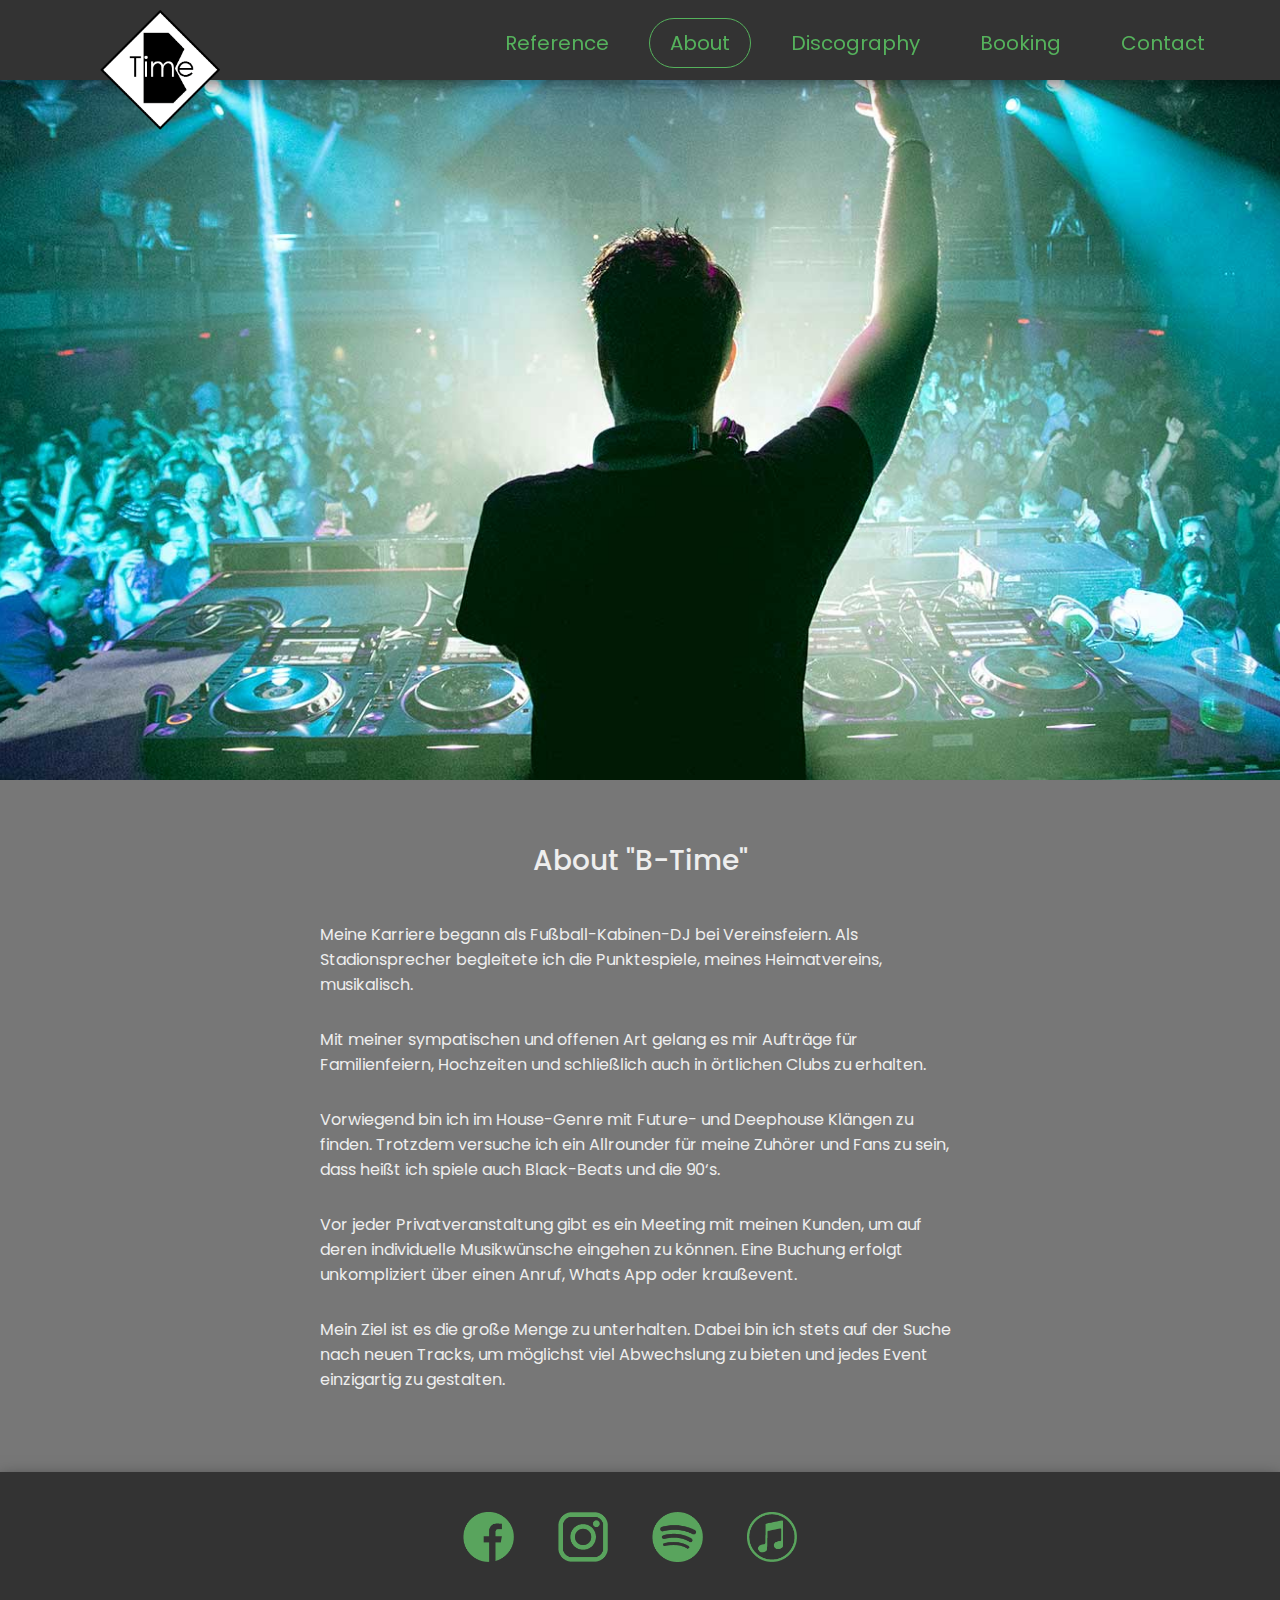
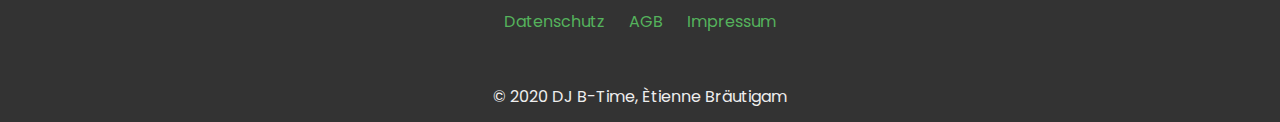
==== about.html @ 477f8efe "Add files via upload" ====
<!doctype html>
<html>
<head>
<meta charset="utf-8" name="viewport" content="width=device-width, initial-scale=1.0">
<title>DJ B-Time</title>
<link href="style.css" rel="stylesheet" type="text/css" >
<link rel="preconnect" href="https://fonts.gstatic.com">
<link href="https://fonts.googleapis.com/css2?family=Poppins:wght@200;300;400;500;600&display=swap" rel="stylesheet">
</head>

<body>
	<header>
		<a href="index.html"><img src="Logo/Logo_Final.png" alt="Logo" class="logo"></a>
		<nav class="navbar">
			
			<ul>
				<div class="menu">
				<li><a href="reference.html">Reference</a></li>
				<li><a href="about.html" class="active">About</a></li>
				<li><a href="discography.html">Discography</a></li>
				<li><a href="book.html">Booking</a></li>
				<li><a href="contact.html">Contact</a></li>
				</div>
			</ul>
			<div class="burger">
				<div class="line1"></div>
				<div class="line2"></div>
				<div class="line3"></div>
			</div>
		</nav>
	</header>
	
<main>

<!-- Banner Startseite -->
<div class="container-about">	
	
	<div class="parallax-about">

	</div>	
	
	
</div>
	


	
<!-- kommende Events -->
	<div class="Hauptteil">
			<h2>About "B-Time"</h2>
			<div class="about">
			<p>Meine Karriere begann als Fußball-Kabinen-DJ bei Vereinsfeiern. Als Stadionsprecher begleitete ich die Punktespiele, meines Heimatvereins, musikalisch.</p>
				
			<p>Mit meiner sympatischen und offenen Art gelang es mir Aufträge für Familienfeiern, Hochzeiten und schließlich auch in örtlichen Clubs zu erhalten.</p>
				
			<p>Vorwiegend bin ich im House-Genre mit Future- und Deephouse Klängen zu finden. Trotzdem versuche ich ein Allrounder für meine Zuhörer und Fans
				zu sein, dass heißt ich spiele auch Black-Beats und die 90‘s.</p>
				
			<p>Vor jeder Privatveranstaltung gibt es ein Meeting mit meinen Kunden, um auf deren individuelle Musikwünsche eingehen zu können. Eine Buchung
				erfolgt unkompliziert über einen Anruf, Whats App oder kraußevent.</p>
				
			<p>Mein Ziel ist es die große Menge zu unterhalten. Dabei bin ich stets auf der Suche nach neuen Tracks, um möglichst viel Abwechslung zu bieten und
				jedes Event einzigartig zu gestalten.</p>
		</div>
		
	</div>
</main>	
	
<footer>
<!-- Social Media -->
	<div class="flexbox">
		<div class="social_media">
			<ul>
				<li><a href="#"><img src="socialmedia/Element 6fb.png" alt="Facebook"></a></li>
				<li><a href="#"><img src="socialmedia/Element 7ig.png" alt="Insatgram"></a></li>
				<li><a href="#"><img src="socialmedia/Element 8sp.png" alt="Spotify"></a></li>
				<li><a href="#"><img src="socialmedia/Element 9it.png" alt="iTunes"></a></li>
			</ul>
		</div>


	<!-- Datenschutz etc. -->

		<div class="policy">
			<ul>
				<li><a href="datenschutz.html">Datenschutz</a></li>
				<li><a href="agb.html">AGB</a></li>
				<li><a href="impressum.html">Impressum</a></li>
			</ul>
		</div>
	</div>
	<p class="copyright">© 2020 DJ B-Time, Ètienne Bräutigam</p>
</footer>

<script src="app.js"></script>
</body>
</html>
---- style.css ----
@charset "utf-8";

@import url('https://fonts.googleapis.com/css2?family=Poppins:wght@200;300;400;500;600&display=swap');

* {
	margin: 0px;
	padding: 0px;
}

body {
	font-family: 'Poppins', "sans-serif";
	font-size: 16px;
	font-weight: 400;
	background-color: #777;
	color: #eee;
	width: 100%;
}

/* grüne Schrift aus Logo: #57c61c */

header {
	display: flex;
	flex-direction: row;
	width: 100%;
	height: 60px;
	padding: 10px 100px;
	background-color: #333;
	position: fixed;
	box-shadow: 0px 5px 15px 0px rgba(0,0,0,0.5);
	z-index: 100;
}

.logo {
	height: 120px;
	margin-top: 0px; 
}

.navbar {
	display: flex;
	justify-content: space-around;
	margin-left: 40px;
}

.active {
	padding: 10px 50px;
	border-radius: 30px;
	color: #55b25c;
	border: thin #55b25c solid;
	
}

.navbar li {
	float: right;
	list-style-type: none;
	padding-top: 18px;
	padding-right: 20px;
}

.navbar li a {
	text-decoration: none;
	color: #55b25c;
	font-size: 20px;
	font-weight: 400;
}

.menu {
	display: flex;
	justify-content: space-around;
	width: 30%;
	margin-left: 225px;

}

.menu a {
	padding: 10px 20px;
}

.menu a:hover {
	color: #333;
	background-color: #55b25c;
	transition: 0.4s;
	border-radius: 30px;
}

.burger {
	display: none;
	cursor: pointer;
	margin-top: 10px;
}

.burger div {
	width: 40px;
	height: 2px;
	background-color: #55b25c;
	margin: 8px;
	border: 1px solid #55b25c;
	border-radius: 10px;
	transition: all 0.3s ease;
}

.container {
	max-width: 100%;
	margin: 0 auto;
	background: #777;
	padding: 40px 0px;
}

.parallax {
	background: url("Bilder/mixer-821537_1920_1.jpg") no-repeat center;
	background-size: cover;
	background-attachment: fixed;
	height: 500px;
}

.container-ref {
	max-width: 100%;
	margin: 0 auto;
	background: #777;
	padding: 40px 0px;
}

.parallax-ref {
	background: url("Bilder/vinyl-4722544_19201.jpg") no-repeat center;
	background-size: cover;
	background-attachment: fixed;
	height: 700px;
	margin-top: 40px;
}

.container-about {
	max-width: 100%;
	margin: 0 auto;
	background: #777;
	padding: 40px 0px;
}

.parallax_discography {
	background: url("Bilder/dj-923468_1920_1.jpg") no-repeat center;
	background-size: cover;
	background-attachment: fixed;
	height: 700px;
	margin-top: 40px;
}

.parallax_booking {
	background: url("Bilder/dj-4702977_1920.jpg") no-repeat center;
	background-size: cover;
	background-attachment: fixed;
	height: 700px;
	margin-top: 40px;
}

.parallax-about {
	background: url("Bilder/AdobeStock_285056161.jpeg") no-repeat center;
	background-size: cover;
	background-attachment: fixed;
	height: 700px;
	margin-top: 40px;
}

.Einleitung {
	max-width: 50%;
	padding-top: 150px;
	text-align: left;
	transform: translate(50%,0%);
}

.Einleitung p {
	line-height: 2;
	font-size: 18px;
}

.spalten {
	width: 100%;
	display: flex;
}

.spalte1 {
	margin-right: 30px;
	width: 100%;
}

.spalte2 {
	width: 100%;
}

.tel {
	display:inline;
	margin-left: 495px;
	width: 100%;
}

td a {
	color: #55b25c;
	text-decoration: none;
}

main {
	display: contents;
}

.Hauptteil {
	max-width: 50%;
	padding-top: 20px;
	margin-bottom: 50px;
	margin: 0 auto 40px;
}

.about p {
	margin-bottom: 30px;
}

.about {
	margin-bottom: 80px;
}

.Events_ {
	display: flex;
	text-align: left;
	margin-bottom: 50px;
}

.booking {
	width: 60%;
	margin: 0 auto;
}

.divbooking {
	background-color: #333;
	padding: 30px;
	border-radius: 10px;
	width: 100%;
	margin-left: auto;
	margin-right: auto;
	margin-bottom: 40px;
	display: flex;
	flex-direction: row;
}

.divbooking ul {
	list-style-type: none;
	padding: 20px;
	width: 100%;
	margin: 0 auto;
}

.divbooking h4 {
	margin-bottom: 30px;
	font-weight: 600;
}

.row1 {
	display: flex;
	flex-direction: row;
	margin-right: 20px;
}

.row2 {
	display: flex;
	flex-direction: row;
}

.col-1 {margin-right: 30px;}

.angbotsinhalt li{
	margin-bottom: 20px;
}

.preis {
	color: #55b25c;
	font-size: 20px;
	font-weight: 600;
	margin-top: 40px;
}

table {
	margin-bottom: -30px;
	margin-left: auto;
	margin-right: auto;
}

td {
	padding: 0px 40px 40px 0px;
	vertical-align: text-top;
}

h2 {
	font-size: 28px;
	font-weight: 500;
	text-align: center;
	margin-bottom: 40px;
}

.reference1 {
	display: flex;
	flex-direction: row;
	width: 100%;
}

.reference1 ul {
	list-style-type: square;
	line-height: 30px;
}

.reference1 ul li {
	margin-left: 20px;
}

.genre-list, .location-list {
	margin-right: 70px;
}

h3 {
	margin-bottom: 10px;
	color: #333;
}

.more {
	font-size: 40px;
	text-align: center;
	margin-top: 50px;
	text-decoration: underline;
}

figure {
	max-width: 50%;
	margin-bottom: 50px;
	margin-left: auto;
	margin-right: auto;
	display: flex;
	align-items: center;
	justify-content: center;
}


.button-Start {
	border: 2px #eee solid;
	padding: 10px 50px;
	border-radius: 30px;
	color: #eee;
	text-decoration: none;
	transition: 0.4s;
	font-size: 20px;
	font-weight: 400;

}

.button-Start:hover {
	background-color: #55b25c;
	color: #333;
	border-color: #55b25c;
}


footer {
	background-color: #333;
	box-shadow: 0px 5px 15px 0px rgba(0,0,0,0.5);
	height: 120px;
	margin: 0 auto;
	padding: 40px 0 90px;
}

footer li {
	list-style-type: none;
	display: inline-block;
}

footer li a {
	color: #55b25c;
	text-decoration: none;
	padding: 0px 10px;
}

.flexbox {
	display: flex;
	flex-direction: column;
	text-align: center;
	margin: 0 auto;
}

.social_media {
	margin-bottom: 30px;
}

.social_media img {
	height: 50px;
	margin-right: 20px;
	padding-bottom: 10px;
}

.policy {
	margin-bottom: 20px;
	justify-content: center;
}

.copyright {
	padding-top: 30px;
	text-align: center;
}

/* Contact */
input[type=text], select, textarea {
  width: 100%;
  padding: 12px; 
  border: 1px solid #ccc; 
  border-radius: 4px; 
  box-sizing: border-box; 
  margin-top: 6px; 
  margin-bottom: 16px; 
  resize: vertical
}

/* sende button */
input[type=submit] {
  background-color: #55b25c;
  color: white;
  padding: 12px 20px;
  border: none;
  border-radius: 30px;
  cursor: pointer;
}

/* sende button hover */
input[type=submit]:hover {
  background-color: #4a8a4e;
	transition: 0.2s;
}

/* hintergrund */
.form {
  border-radius: 10px;
  background-color: #333333;
  padding: 30px;
}

/*bis hierhin alles ab 1025px*/



/*Tablet horizontal bis 1024px*/

@media (max-width: 1024px) {
	body {
		overflow-x: hidden;
	}
	
	.logo {
		transform: translateX(450%);
	}
	
	.menu {
		position: absolute;
		height: 350px;
		top: 80px;
		background-color: #333;
		display: flex;
		flex-direction: column;
		align-items: right;
		width: 20%;
		transform: translateX(-230%);
		transition: transform 0.5s ease-in;
		text-align: left;
		padding: 0px 100px 50px;
		box-shadow: 15px 15px 15px 0px rgba(0,0,0,0.5);
	}
	
	.menu li {
		opacity: 0;
		padding-right: 100px;
	}
	
	.burger {
		display: block;
		transform: translateX(-350%);
	}
	
		
	.reference1 {
		display: flex;
		flex-direction: column;
	}
	
	.reference1 ul {
		margin-bottom: 50px;
	}
	
	.nav-active {
		transform: translateX(-130%);
	}
	
	.divbooking {
		width: 100%;
		flex-direction: column;
	}
	
	.divbooking ul {
		
	}
	
	.row1 {
		display: flex;
		flex-direction: row;
	}
	
	.row2 {
		display: flex;
		flex-direction: row;
	}
	
}



@keyframes menuFade {
	from{
		opacity: 0;
		transform: translateX(50px);
	}
	to{
		opacity: 1;
		transform: translateX(0px);
	}
}

.toggle .line1 {
	transform: rotate(-45deg) translate(-10px,10px);
}

.toggle .line2 {
	opacity: 0;
}

.toggle .line3 {
	transform: rotate(45deg) translate(-6px,-7px);
}

/*Tablet vertikal bis 800px*/

@media (max-width: 800px) {
	header {
		display: flex;
		height: 115px;
	}
	
	.logo {
		transform: translateX(-70%);
	}
	
	.menu li {
		opacity: 0;
		margin-right: 100px;
		margin-left: -80px;
		text-align: left;
		padding-left: 200px;
	}
	
	.menu {
		align-items: right;
		width: 50%;
		transform: translateX(-250%);
		margin-top: 55px;
	}
	
	.burger {
		display: block;
		transform: translateX(-150%);
		margin-top: 38px;	
	}
	
	.nav-active {
		transform: translateX(-100%);
}
	
	
	.spalten {
		flex-direction: column;
	}
	
	.bezeichnung {
		display: none;
	}
	
	.Einleitung{
		max-width: 80%;
		transform: translateX(0%);
		margin: 0 auto;
		padding-top: 200px;
	}
	
	
	.Hauptteil {
		max-width: 80%;
	}
	
	.row1 {
		flex-direction: column;
	}
	
	.row2 {
		flex-direction: column;
	}
	
	.preis {
		margin-bottom: 50px;
	}

}


/*Smartphone bis 480px*/

@media (max-width: 480px) {
	header {
		height: 115px;
		position: relative;
		margin-bottom: -100px;
	}
	
	.logo {
		transform: translateX(-70%);
	}
	
	.menu li {
		opacity: 0;
		margin-left: -250px;
		text-align: left;
	}
	
	.burger {
		display: block;
		transform: translateX(-150%);
		margin-top: 38px;
	}

	
	.nav-active {
		transform: translateX(-75%);
}
	
	.menu {
		display: flex;
		flex-direction: column;
		width: 80%;
		transform: translateX(-200%);
		top: 80px;
		text-align: left;
		padding-left: 200px;
	}
	
	.parallax-ref {
		margin-top: -320px;
	}
	
	footer {
		height: 280px;
		padding-top: 80px;
	}
	
}
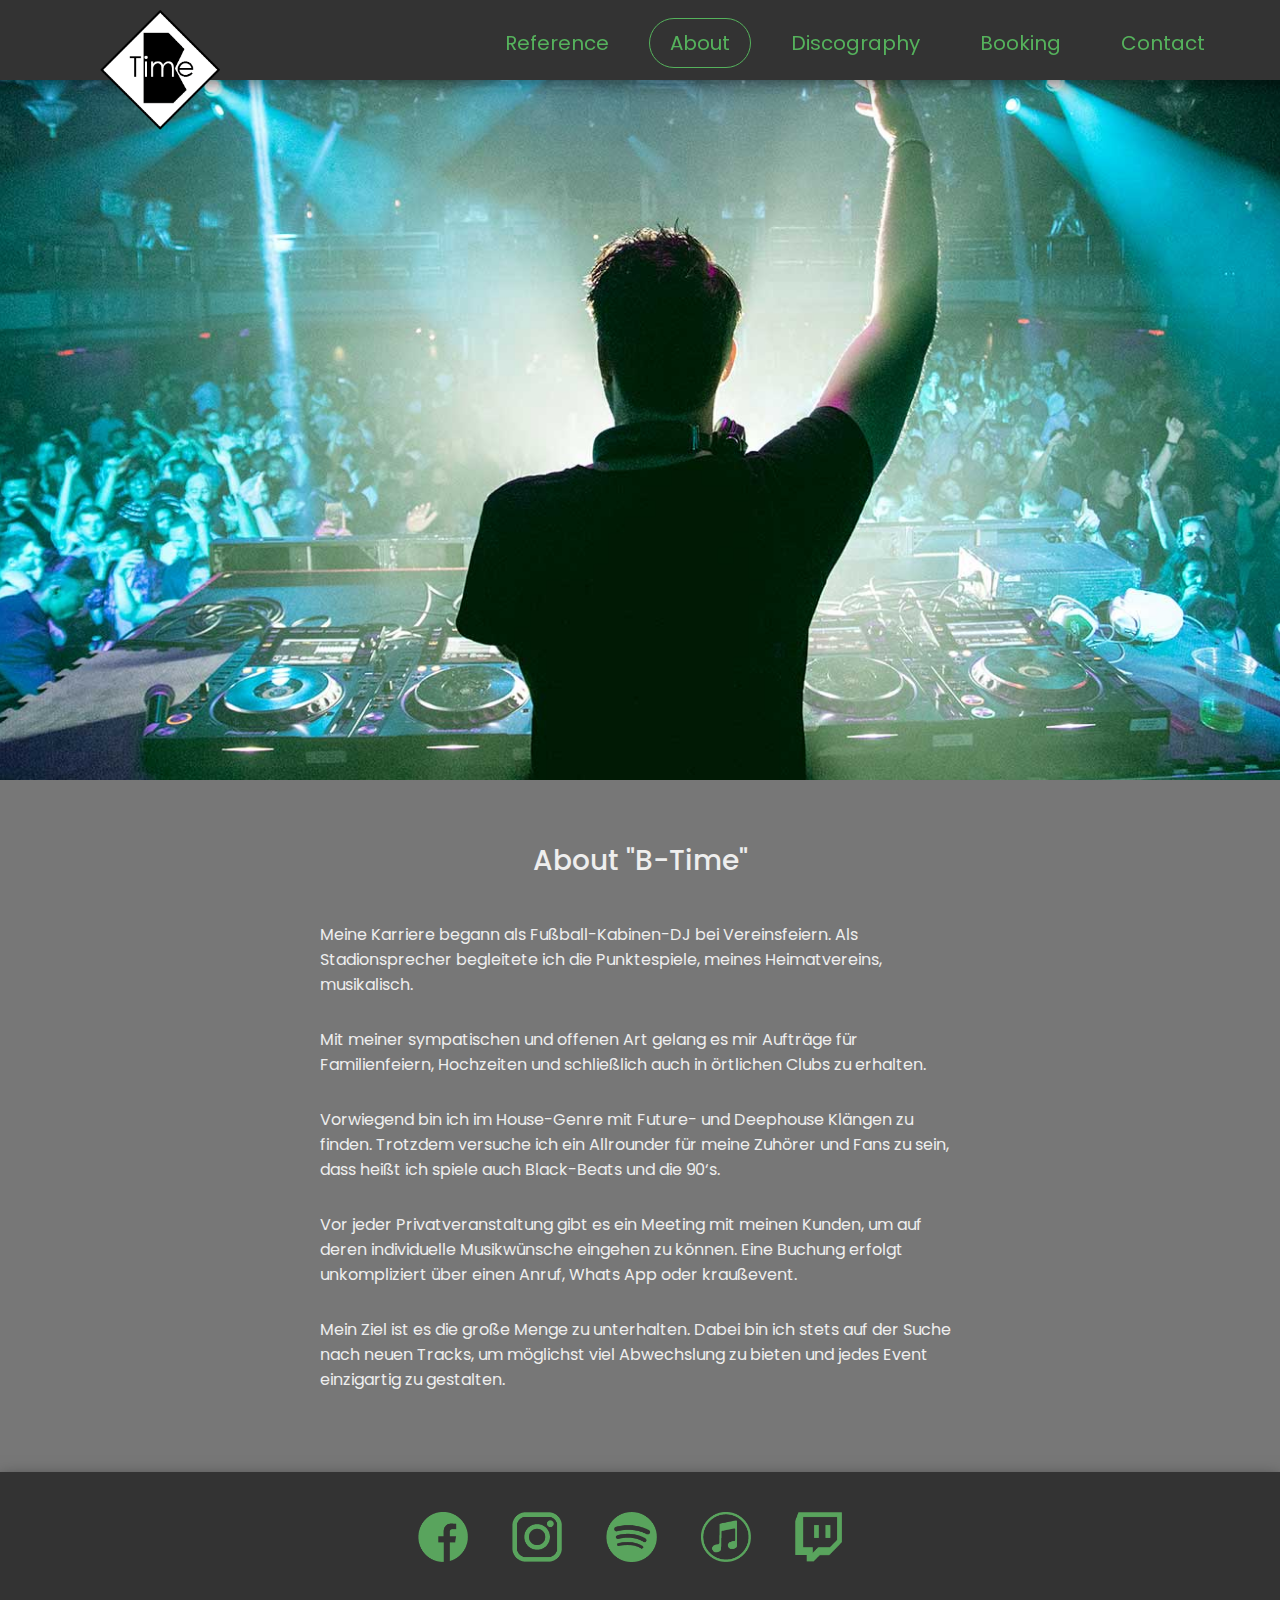
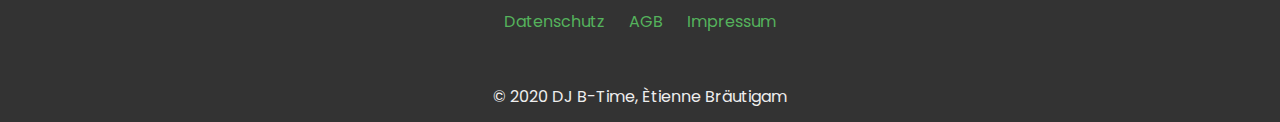
==== commit 8abd0595: "Add files via upload" ====
--- a/about.html
+++ b/about.html
@@ -75,6 +75,7 @@
 				<li><a href="#"><img src="socialmedia/Element 7ig.png" alt="Insatgram"></a></li>
 				<li><a href="#"><img src="socialmedia/Element 8sp.png" alt="Spotify"></a></li>
 				<li><a href="#"><img src="socialmedia/Element 9it.png" alt="iTunes"></a></li>
+				<li><a href="#"><img src="socialmedia/Element 10.png" alt="Twitch"></a></li>
 			</ul>
 		</div>
 
--- a/style.css
+++ b/style.css
@@ -612,18 +612,12 @@
 @media (max-width: 480px) {
 	header {
 		height: 115px;
-		position: relative;
+
 		margin-bottom: -100px;
 	}
 	
 	.logo {
 		transform: translateX(-70%);
-	}
-	
-	.menu li {
-		opacity: 0;
-		margin-left: -250px;
-		text-align: left;
 	}
 	
 	.burger {
@@ -631,22 +625,19 @@
 		transform: translateX(-150%);
 		margin-top: 38px;
 	}
-
-	
-	.nav-active {
-		transform: translateX(-75%);
-}
 	
 	.menu {
-		display: flex;
-		flex-direction: column;
-		width: 80%;
-		transform: translateX(-200%);
+		width: 60%;
+		transform: translateX(-190%);
 		top: 80px;
 		text-align: left;
 		padding-left: 200px;
 	}
 	
+	.nav-active {
+		transform: translateX(-115%);
+	}
+	
 	.parallax-ref {
 		margin-top: -320px;
 	}
